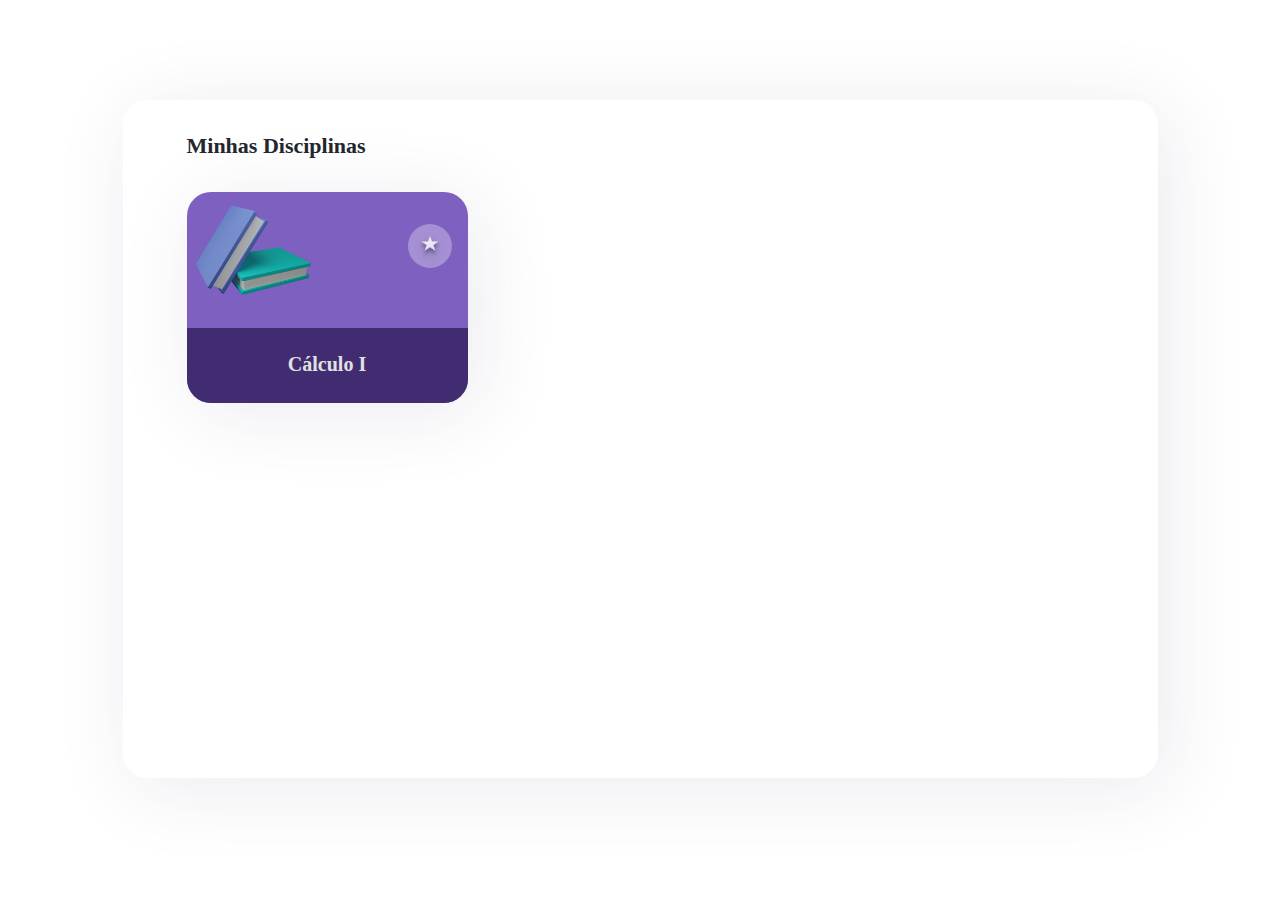
==== card+container/card.html @ 47222ced "added card and container" ====
<!DOCTYPE html>
<html lang="en">
<head>
    <meta charset="UTF-8">
    <meta name="viewport" content="width=device-width, initial-scale=1.0">
    <title>Document</title>
    <link rel="stylesheet" href="card.css">
</head>
<body>
    <div class="container">
        <div class="title">
            <h1>Minhas Disciplinas</h1>
        </div>
        <div class="content">
            <div class="card">
                <img src="images/book.png" class="book-image" alt="Book Image">
                <div class="btn-round">
                    <div class="icon">
                        <svg xmlns="http://www.w3.org/2000/svg" width="30" height="29" viewBox="0 0 30 29" fill="none">
                            <g filter="url(#filter0_d)">
                              <path d="M15 2L17.4697 8.90983H25.4616L18.996 13.1803L21.4656 20.0902L15 15.8197L8.53436 20.0902L11.004 13.1803L4.53838 8.90983H12.5303L15 2Z" fill="white" fill-opacity="0.8"/>
                            </g>
                            <defs>
                              <filter id="filter0_d" x="-1" y="0" width="32" height="32" filterUnits="userSpaceOnUse">
                                <feFlood flood-opacity="0" result="BackgroundImageFix"/>
                                <feColorMatrix in="SourceAlpha" type="matrix" values="0 0 0 0 0 0 0 0 0 0 0 0 0 0 0 0 0 0 127 0" result="hardAlpha"/>
                                <feOffset dy="4"/>
                                <feGaussianBlur stdDeviation="2"/>
                                <feComposite in2="hardAlpha" operator="out"/>
                                <feColorMatrix type="matrix" values="0 0 0 0 0 0 0 0 0 0 0 0 0 0 0 0 0 0 0.25 0"/>
                                <feBlend mode="normal" in2="BackgroundImageFix" result="effect1_dropShadow"/>
                                <feBlend mode="normal" in="SourceGraphic" in2="effect1_dropShadow" result="shape"/>
                              </filter>
                            </defs>
                        </svg>
                    </div>
                </div>
                <div class="disciplina">
                    <h1>Cálculo I</h1>
                </div>
            </div>
        </div>
    </div>
</body>
</html>
---- card+container/card.css ----
body {
    display: flex;
    justify-content: center;
    align-items: center;
    margin-top: 100px;
    padding: 0;

}

.container {
    display: flex;
    width: 1035px;
    height: 600px;
    padding-bottom: 78px;
    flex-direction: column;
    align-items: flex-start;

    border-radius: 24px;
    background: var(--Paper, #FFF);

    box-shadow: 10px 10px 80px 0px rgba(63, 39, 102, 0.10);
}

.title {
   
    display: flex;
    width: 1035px;
    height: 72px;  
    padding: 10px 64px;
    align-items: center;
    gap: 16px;  
    flex-shrink: 0;
}

.title h1 {
    flex: 1 0 0;
   
    color: var(--Text, #242730);
    font-family: Poppins;
    font-size: 22px;
    font-style: normal;
    font-weight: 700;
    line-height: 140%; /* 30.8px */
}

.content {
    
    display: flex;
    padding: 0px 64px;
    align-items: flex-start;
    align-content: flex-start;
    gap: 28px;
    align-self: stretch;
    flex-wrap: wrap;
}


.card {
    width: 281px;
    height: 211px; 
    border-radius: 24px 24px 24px 24px;
    background: var(--Primary, #7D60C0);
    box-shadow: 10px 10px 80px 0px #3F27661A;

    position: relative;
    overflow: hidden;
}

.book-image {
    width: 132px;
    height: 132px;
    flex-shrink: 0;
}


.disciplina {
    display: flex;
    width: 281px;
    height: 64px;
    padding: 8px 16px 16px 16px;
    align-items: flex-start;
    gap: 10px;
    flex-shrink: 0;
    border-radius: 0px 0px 24px 24px;
    background: var(--Primary-Dark, #412C72);
}

.disciplina h1 {
    
    display: flex;
    width: 249px;
    height: 30px;
    flex-direction: column;

    justify-content: center;
    position: absolute;
    
    color: var(--Text-contrast, #E1E1E1);
    text-align: center;
    font-size: 20px;
    font-style: normal;
    font-weight: 700;
    line-height: 140%;
}

.btn-round {
    display: flex;
    align-items: center;
    justify-content: center;
    width: 44px; 
    height: 44px; 
    border-radius: 24px; 
    
   
    position: absolute; 
    top: 32px; 
    right: 16px;
    z-index: 1; 
    border-radius: 24px;
    background: rgba(255, 255, 255, 0.30);
    backdrop-filter: blur(25px);
}

.icon svg {
    width: 24px;
    height: 24px;
    flex-shrink: 0;
    filter: drop-shadow(0px 4px 4px rgba(0, 0, 0, 0.25));
    cursor: pointer;
    display: block; 
    margin: auto; 
}
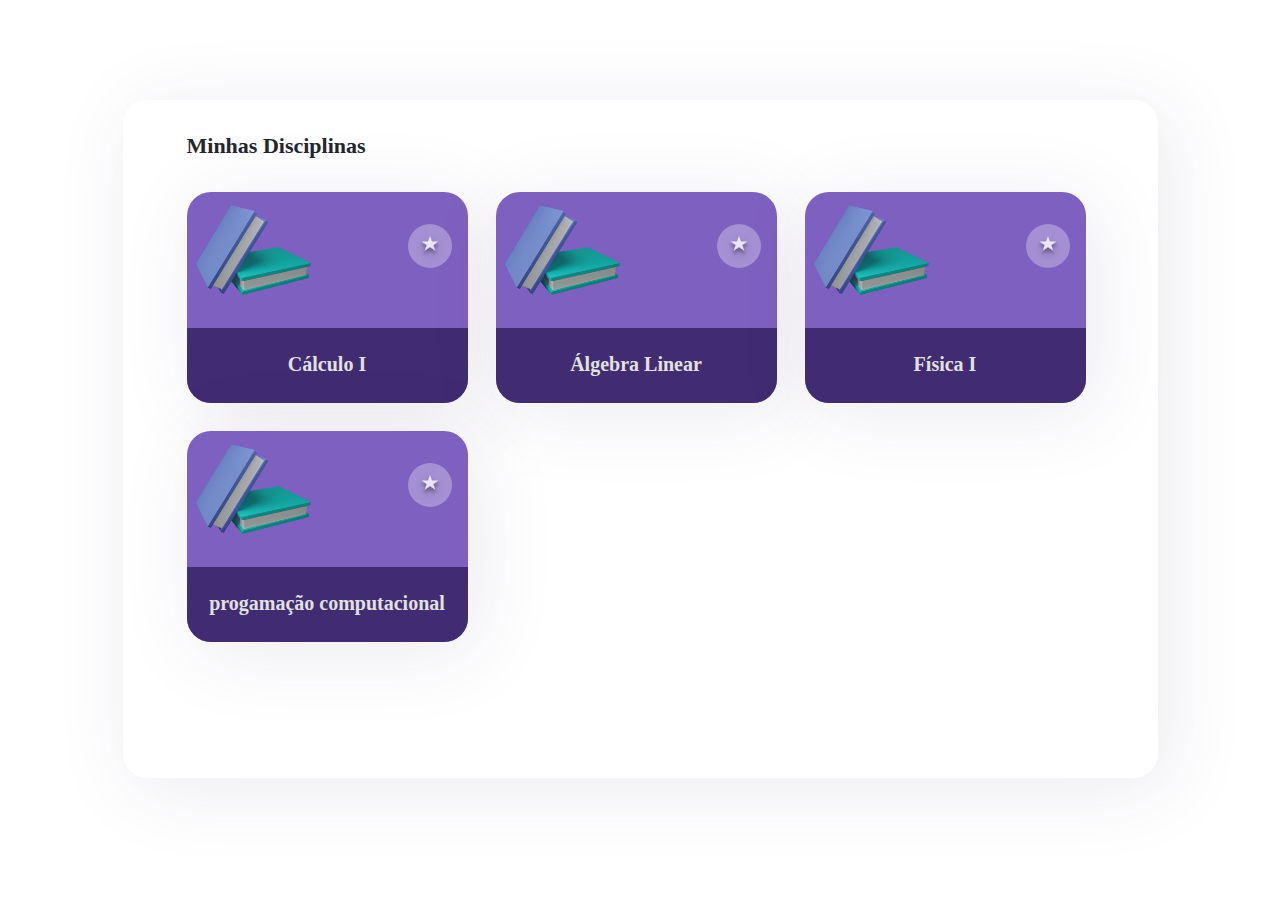
==== commit 4c952552: "added cards" ====
--- a/card+container/card.html
+++ b/card+container/card.html
@@ -12,6 +12,7 @@
             <h1>Minhas Disciplinas</h1>
         </div>
         <div class="content">
+            <!-- Card 1 -->
             <div class="card">
                 <img src="images/book.png" class="book-image" alt="Book Image">
                 <div class="btn-round">
@@ -39,6 +40,94 @@
                     <h1>Cálculo I</h1>
                 </div>
             </div>
+
+            <!-- Card 2 -->
+            <div class="card">
+                <img src="images/book.png" class="book-image" alt="Book Image">
+                <div class="btn-round">
+                    <div class="icon">
+                        <svg xmlns="http://www.w3.org/2000/svg" width="30" height="29" viewBox="0 0 30 29" fill="none">
+                            <g filter="url(#filter0_d)">
+                              <path d="M15 2L17.4697 8.90983H25.4616L18.996 13.1803L21.4656 20.0902L15 15.8197L8.53436 20.0902L11.004 13.1803L4.53838 8.90983H12.5303L15 2Z" fill="white" fill-opacity="0.8"/>
+                            </g>
+                            <defs>
+                              <filter id="filter0_d" x="-1" y="0" width="32" height="32" filterUnits="userSpaceOnUse">
+                                <feFlood flood-opacity="0" result="BackgroundImageFix"/>
+                                <feColorMatrix in="SourceAlpha" type="matrix" values="0 0 0 0 0 0 0 0 0 0 0 0 0 0 0 0 0 0 127 0" result="hardAlpha"/>
+                                <feOffset dy="4"/>
+                                <feGaussianBlur stdDeviation="2"/>
+                                <feComposite in2="hardAlpha" operator="out"/>
+                                <feColorMatrix type="matrix" values="0 0 0 0 0 0 0 0 0 0 0 0 0 0 0 0 0 0 0.25 0"/>
+                                <feBlend mode="normal" in2="BackgroundImageFix" result="effect1_dropShadow"/>
+                                <feBlend mode="normal" in="SourceGraphic" in2="effect1_dropShadow" result="shape"/>
+                              </filter>
+                            </defs>
+                        </svg>
+                    </div>
+                </div>
+                <div class="disciplina">
+                    <h1>Álgebra Linear</h1>
+                </div>
+            </div>
+
+            <!-- Card 3 -->
+            <div class="card">
+                <img src="images/book.png" class="book-image" alt="Book Image">
+                <div class="btn-round">
+                    <div class="icon">
+                        <svg xmlns="http://www.w3.org/2000/svg" width="30" height="29" viewBox="0 0 30 29" fill="none">
+                            <g filter="url(#filter0_d)">
+                              <path d="M15 2L17.4697 8.90983H25.4616L18.996 13.1803L21.4656 20.0902L15 15.8197L8.53436 20.0902L11.004 13.1803L4.53838 8.90983H12.5303L15 2Z" fill="white" fill-opacity="0.8"/>
+                            </g>
+                            <defs>
+                              <filter id="filter0_d" x="-1" y="0" width="32" height="32" filterUnits="userSpaceOnUse">
+                                <feFlood flood-opacity="0" result="BackgroundImageFix"/>
+                                <feColorMatrix in="SourceAlpha" type="matrix" values="0 0 0 0 0 0 0 0 0 0 0 0 0 0 0 0 0 0 127 0" result="hardAlpha"/>
+                                <feOffset dy="4"/>
+                                <feGaussianBlur stdDeviation="2"/>
+                                <feComposite in2="hardAlpha" operator="out"/>
+                                <feColorMatrix type="matrix" values="0 0 0 0 0 0 0 0 0 0 0 0 0 0 0 0 0 0 0.25 0"/>
+                                <feBlend mode="normal" in2="BackgroundImageFix" result="effect1_dropShadow"/>
+                                <feBlend mode="normal" in="SourceGraphic" in2="effect1_dropShadow" result="shape"/>
+                              </filter>
+                            </defs>
+                        </svg>
+                    </div>
+                </div>
+                <div class="disciplina">
+                    <h1>Física I</h1>
+                </div>
+            </div>
+
+            <!-- Card 4 -->
+            <div class="card">
+                <img src="images/book.png" class="book-image" alt="Book Image">
+                <div class="btn-round">
+                    <div class="icon">
+                        <svg xmlns="http://www.w3.org/2000/svg" width="30" height="29" viewBox="0 0 30 29" fill="none">
+                            <g filter="url(#filter0_d)">
+                              <path d="M15 2L17.4697 8.90983H25.4616L18.996 13.1803L21.4656 20.0902L15 15.8197L8.53436 20.0902L11.004 13.1803L4.53838 8.90983H12.5303L15 2Z" fill="white" fill-opacity="0.8"/>
+                            </g>
+                            <defs>
+                              <filter id="filter0_d" x="-1" y="0" width="32" height="32" filterUnits="userSpaceOnUse">
+                                <feFlood flood-opacity="0" result="BackgroundImageFix"/>
+                                <feColorMatrix in="SourceAlpha" type="matrix" values="0 0 0 0 0 0 0 0 0 0 0 0 0 0 0 0 0 0 127 0" result="hardAlpha"/>
+                                <feOffset dy="4"/>
+                                <feGaussianBlur stdDeviation="2"/>
+                                <feComposite in2="hardAlpha" operator="out"/>
+                                <feColorMatrix type="matrix" values="0 0 0 0 0 0 0 0 0 0 0 0 0 0 0 0 0 0 0.25 0"/>
+                                <feBlend mode="normal" in2="BackgroundImageFix" result="effect1_dropShadow"/>
+                                <feBlend mode="normal" in="SourceGraphic" in2="effect1_dropShadow" result="shape"/>
+                              </filter>
+                            </defs>
+                        </svg>
+                    </div>
+                </div>
+                <div class="disciplina">
+                    <h1>progamação computacional</h1>
+                </div>
+            </div>
+
         </div>
     </div>
 </body>
